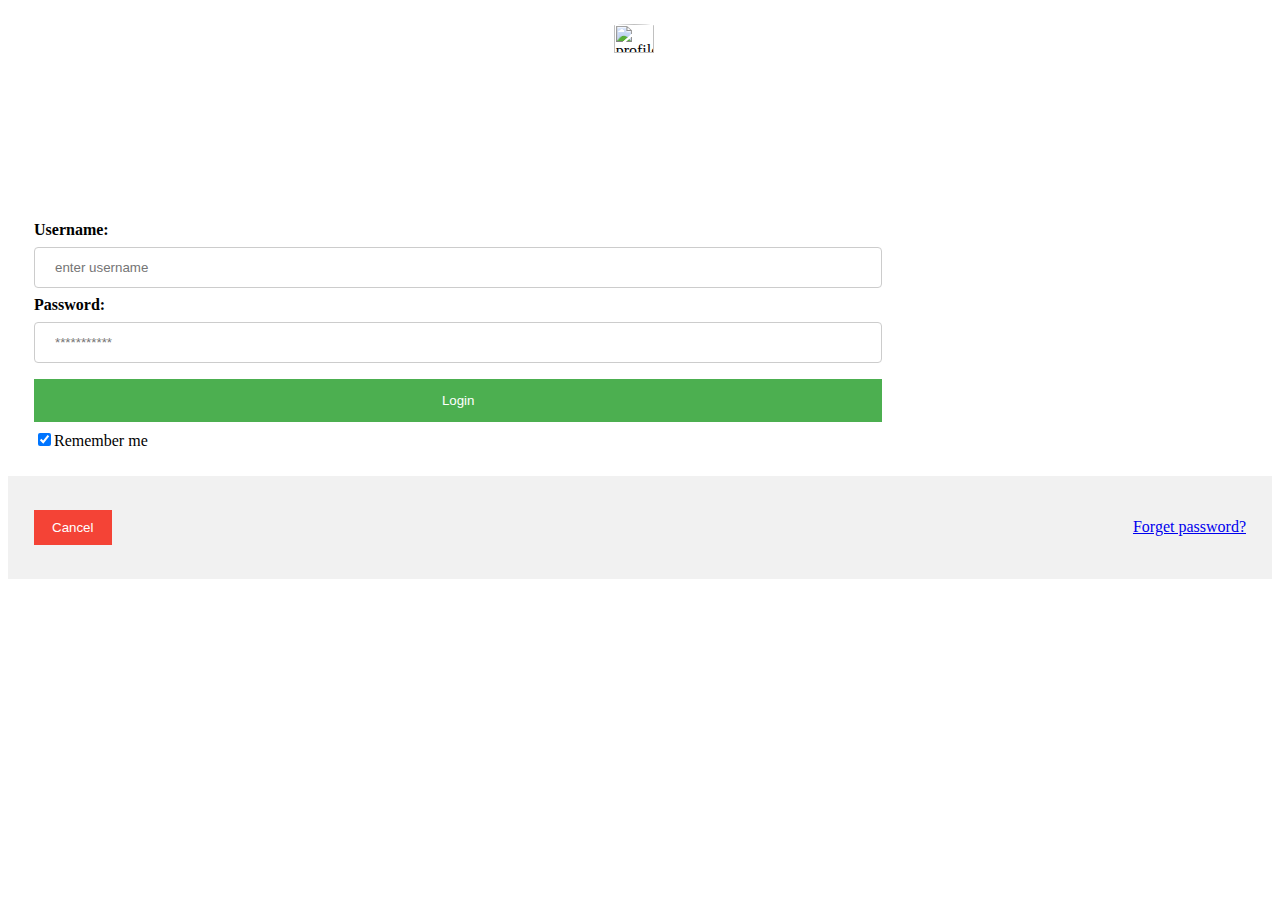
==== indexsignin.html @ bf4886bf "Add files via upload" ====
<html>
<head>
<style>
   input[type=text],input[type=password]
   {
   width:70%;
   padding:12px 20px;
   margin: 8px 0;
   display:inline-block;
   border:1px solid #ccc;
   border-radius:4px;
   box-sizing:border-box;
   outline:none;
   }
   button
   {
   background-color: #4CAF50;
   color: white;
   padding: 14px 20px;
   margin: 8px 0;
   border: none;
   cursor: pointer;
   width: 70%;
   }
   button:hover 
   {
  opacity: 0.8;
   }
   
   .cancelbtn 
   {
  width: auto;
  padding: 10px 18px;
  background-color: #f44336;
  }
  .imgcontainer
  {
  text-align: center;
  margin: 24px 12px 12px 0px;
   }
   
   img.profile {
  width: 18%;
  border-radius: 50%;
 }

 
.container {
  padding: 26px;
 
}
span.psw {
  float: right;
  padding-top: 16px;
}
@media screen and (max-width: 500px) {
  span.psw {
     display: block;
     float: none;
  }
  .cancelbtn {
     width: 70%;
  }
}
</style>
</head>
<body>
<form action="/signinpage.php" method="post">
    <div class="imgcontainer">
	   <img class="profile" src="profile.png" alt="profile">
	</div>
	<div class="container">
	  <label for="uname"><b>Username:</b></label><br>
	  <input type="text" id="uname" placeholder="enter username" maxlength="20">
	  <br>
	  <label for="passw"><b>Password:</b></label><br>
	  <input type="text" id="passw" placeholder="***********" maxlength="10"><br>
	  
	  <button type="submit">Login</button><br>
	  <label>
	    <input type="checkbox" checked="checked" id="remember">Remember me</label>
	</div>
	<div class="container" style="background-color:#f1f1f1">
    <button type="button" class="cancelbtn" >Cancel</button>
    <span class="psw"><a href="#">Forget password?</a></span>
    </div>
</form>
</body>
</html>
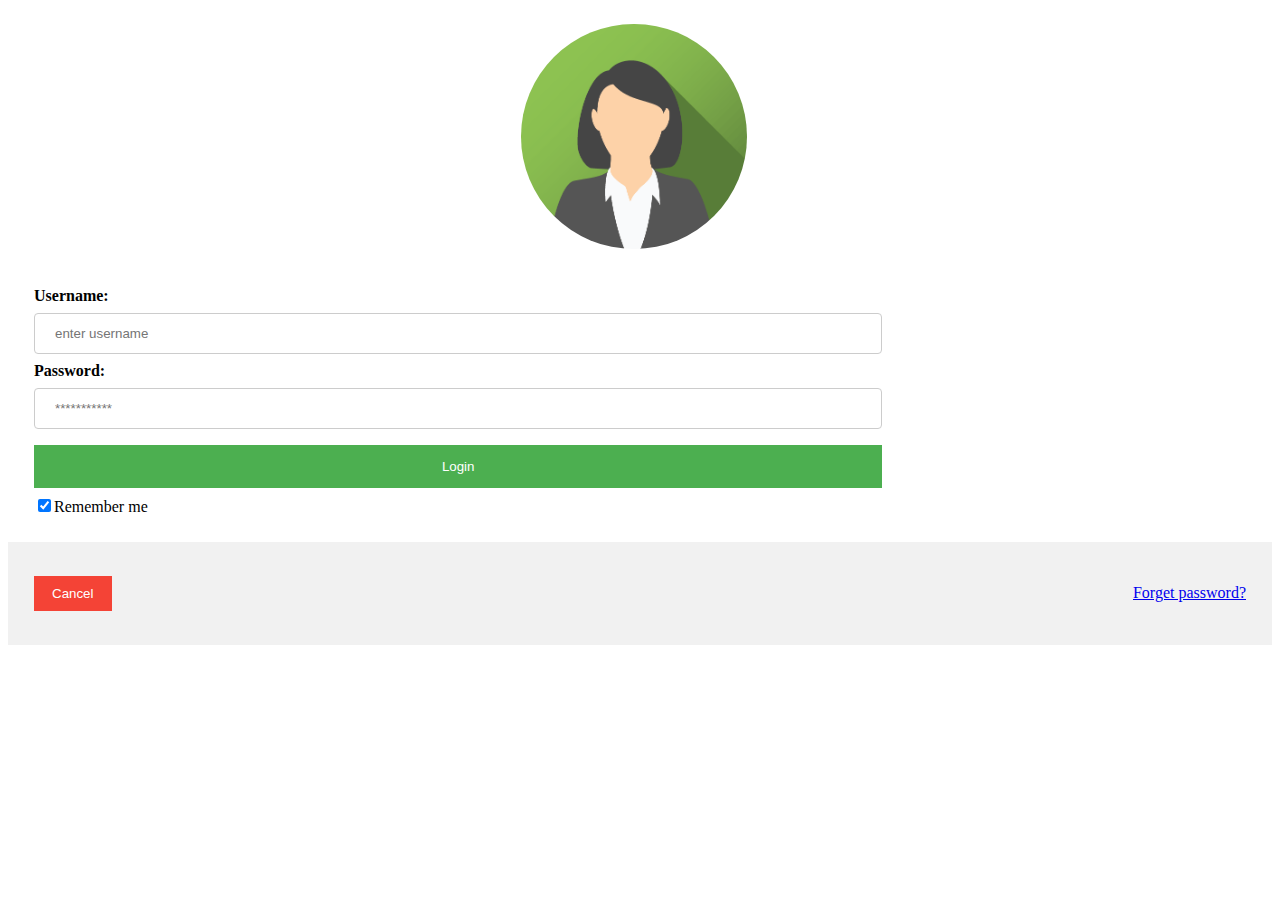
==== commit f32add7c: "Update indexsignin.html" ====
--- a/indexsignin.html
+++ b/indexsignin.html
@@ -12,6 +12,10 @@
    box-sizing:border-box;
    outline:none;
    }
+   input[type=text]:focus
+  {
+  border: 2px solid #777;
+  }
    button
    {
    background-color: #4CAF50;
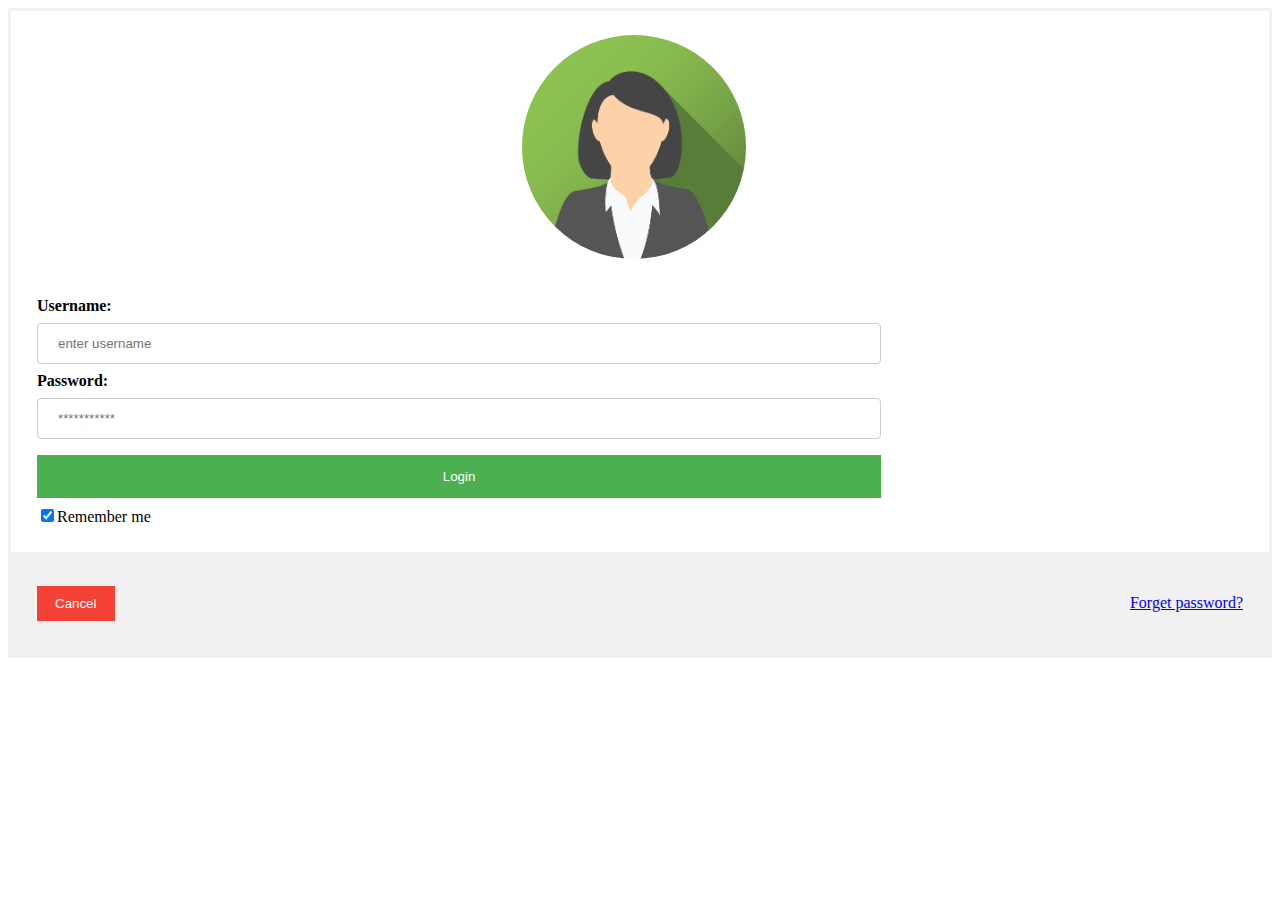
==== commit 45673e5e: "Update indexsignin.html" ====
--- a/indexsignin.html
+++ b/indexsignin.html
@@ -1,6 +1,11 @@
 <html>
 <head>
+<meta name="viewport" content="width=device-width, initial-scale=1">
 <style>
+   form 
+   {
+   border: 3px solid #f1f1f1;
+    }
    input[type=text],input[type=password]
    {
    width:70%;
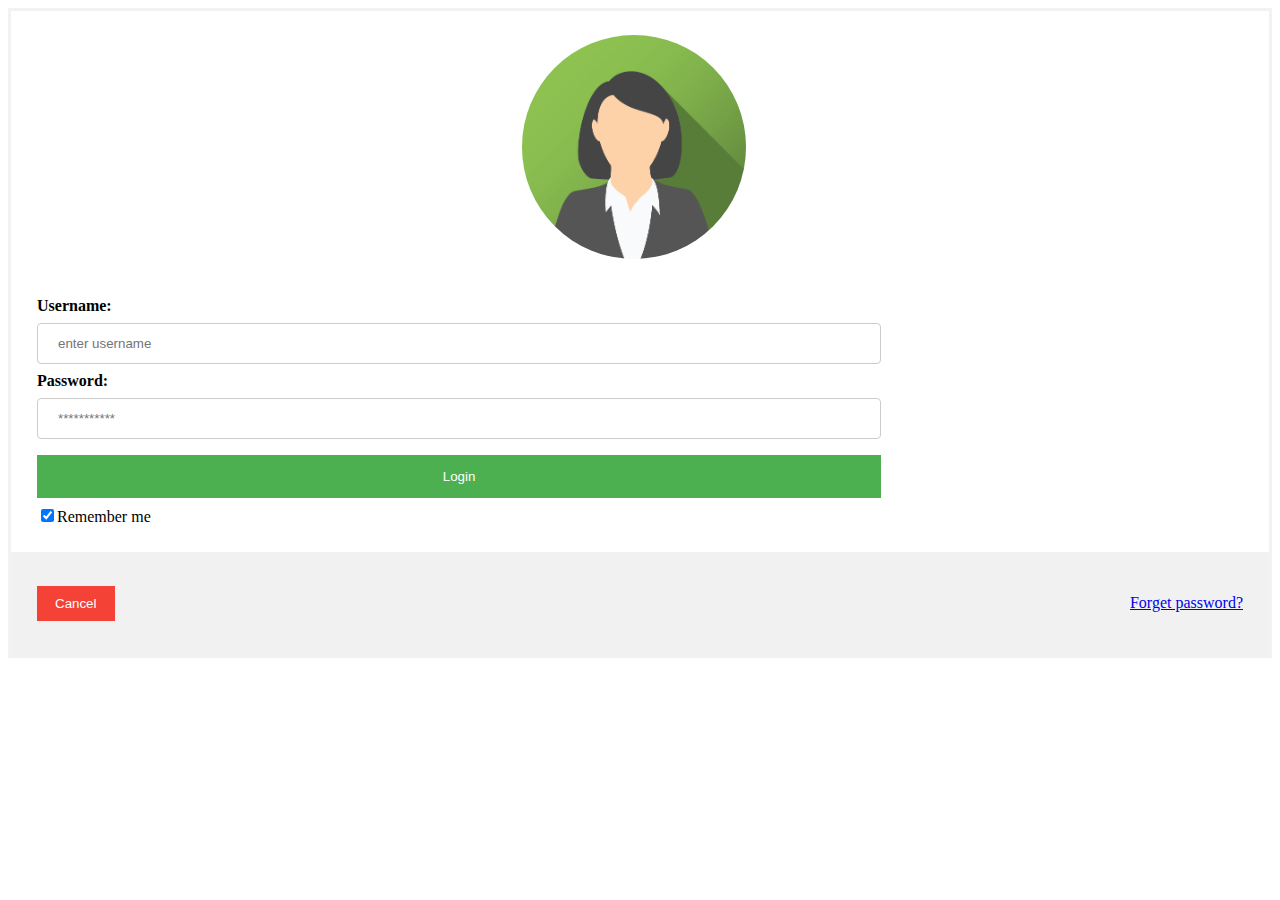
==== commit 569382c9: "Update indexsignin.html" ====
--- a/indexsignin.html
+++ b/indexsignin.html
@@ -4,7 +4,7 @@
 <style>
    form 
    {
-   border: 3px solid #f1f1f1;
+   border: 3px solid #f2f2f2;
     }
    input[type=text],input[type=password]
    {
@@ -85,7 +85,7 @@
 	  <label for="passw"><b>Password:</b></label><br>
 	  <input type="text" id="passw" placeholder="***********" maxlength="10"><br>
 	  
-	  <button type="submit">Login</button><br>
+		<button type="submit" value="submit" onclick="alert('loging in')">Login</button><br/>
 	  <label>
 	    <input type="checkbox" checked="checked" id="remember">Remember me</label>
 	</div>
